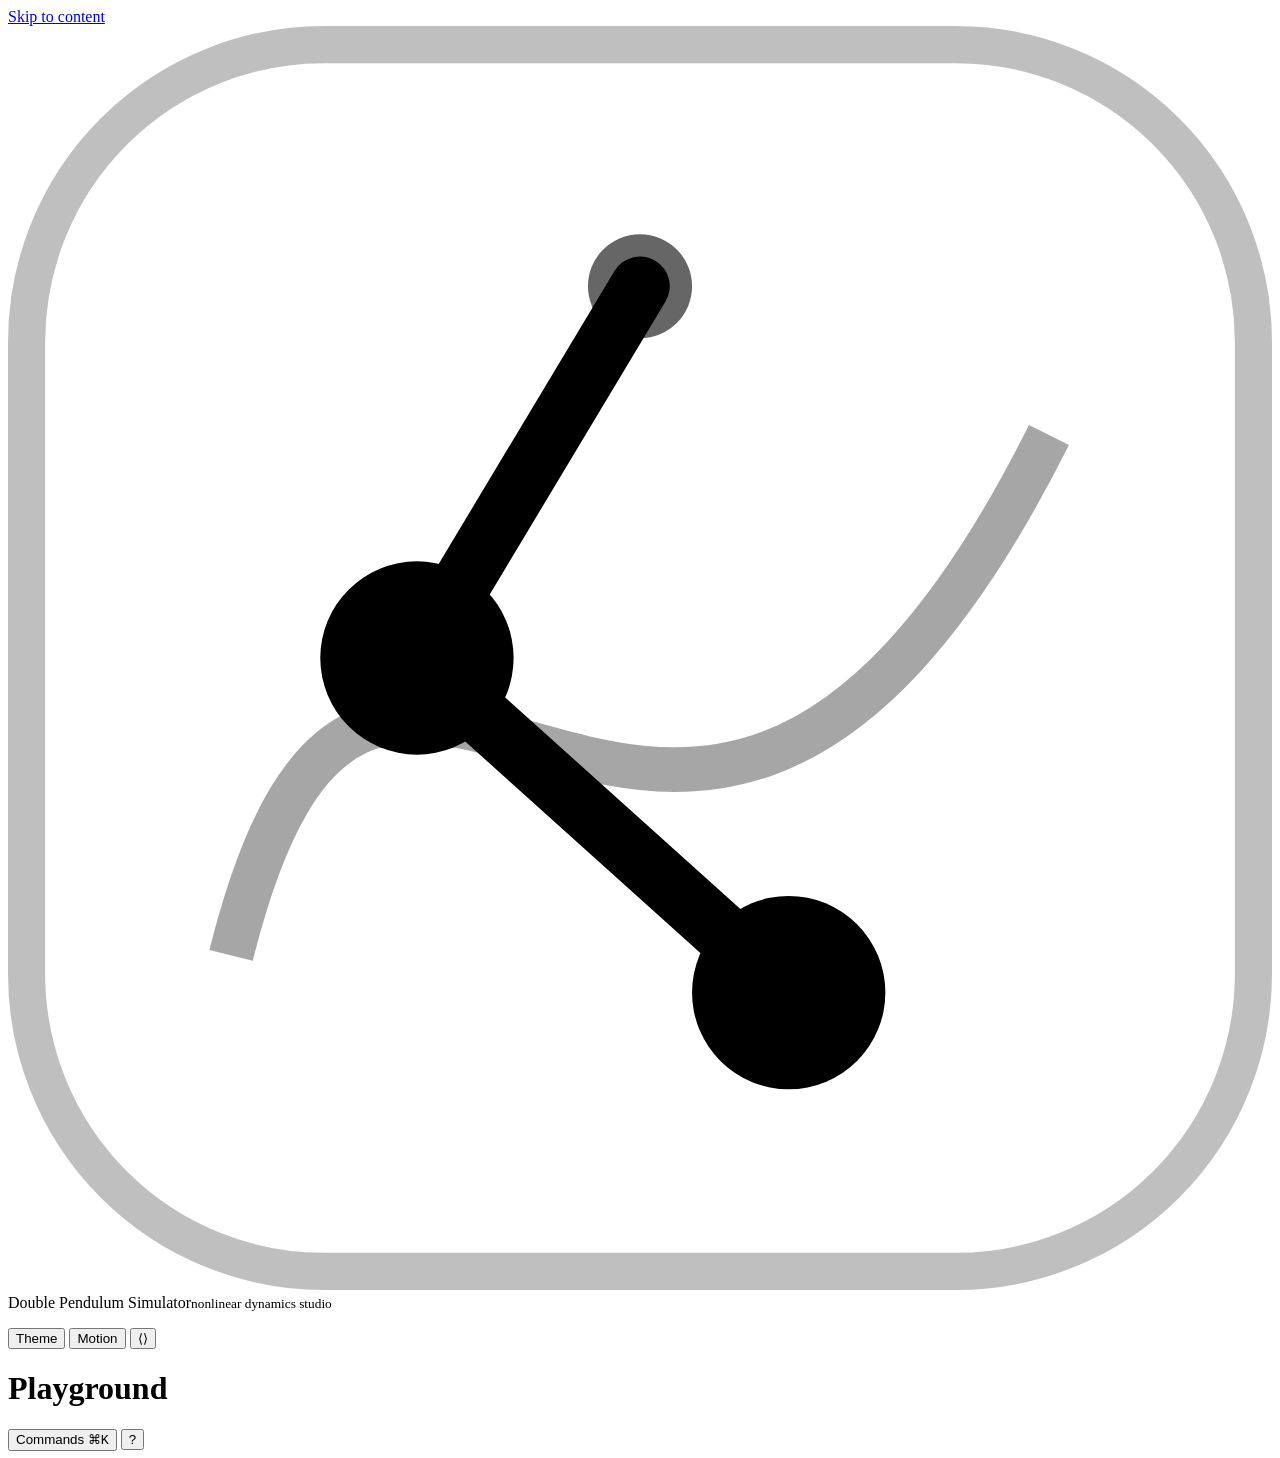
==== pendulum_sim/app/static/index.html @ 21719e25 "Rename to Double Pendulum Simulator (package pendulum_sim); CI manual-only - Package chaos_lab -> pe" ====
<!doctype html>
<html lang="en" data-theme="dark">
<head>
  <meta charset="utf-8">
  <meta name="viewport" content="width=device-width, initial-scale=1">
  <title>Double Pendulum Simulator</title>
  <meta name="description" content="Simulate, analyze and render the chaotic motion of a double pendulum.">
  <link rel="icon" href="data:image/svg+xml,%3Csvg xmlns='http://www.w3.org/2000/svg' viewBox='0 0 32 32'%3E%3Crect width='32' height='32' rx='7' fill='%23000'/%3E%3Cpath d='M16 6 L10 17 L20 26' stroke='%23fff' stroke-width='2' fill='none'/%3E%3Ccircle cx='10' cy='17' r='3' fill='%23fff'/%3E%3Ccircle cx='20' cy='26' r='3' fill='%23fff'/%3E%3C/svg%3E">
  <link rel="stylesheet" href="/css/app.css">
  <script>
    // Apply persisted theme/motion before first paint (no flash).
    try {
      const t = localStorage.getItem("cl.theme");
      if (t) document.documentElement.dataset.theme = t;
      const rm = localStorage.getItem("cl.reducedMotion");
      if (rm === "1" || (rm === null && matchMedia("(prefers-reduced-motion: reduce)").matches))
        document.documentElement.classList.add("reduced-motion");
    } catch (e) {}
  </script>
</head>
<body>
  <a class="sr-only" href="#view">Skip to content</a>
  <div class="app" id="app">
    <nav class="nav" aria-label="Main">
      <div class="brand">
        <svg class="brand-mark" viewBox="0 0 34 34" aria-hidden="true">
          <rect x=".5" y=".5" width="33" height="33" rx="8" fill="none" stroke="currentColor" stroke-opacity=".25"/>
          <path d="M6 25 C10 9, 18 31, 28 11" stroke="currentColor" stroke-opacity=".35" stroke-width="1.2" fill="none"/>
          <path d="M17 7 L11 17 L21 26" stroke="currentColor" stroke-width="1.6" fill="none" stroke-linecap="round"/>
          <circle cx="17" cy="7" r="1.4" fill="currentColor" fill-opacity=".6"/><circle cx="11" cy="17" r="2.6" fill="currentColor"/><circle cx="21" cy="26" r="2.6" fill="currentColor"/>
        </svg>
        <div class="brand-name">Double Pendulum Simulator<small>nonlinear dynamics studio</small></div>
      </div>
      <ul class="nav-list" id="nav-list"></ul>
      <div class="nav-foot">
        <button class="btn ghost sm" id="btn-theme" data-tip="Toggle light/dark theme (T)">Theme</button>
        <button class="btn ghost sm" id="btn-motion" data-tip="Reduced motion: disables particles, motion blur and flashes">Motion</button>
        <button class="btn ghost sm" id="btn-collapse" data-tip="Collapse navigation">⟨⟩</button>
      </div>
    </nav>
    <div class="main">
      <header class="topbar">
        <div>
          <h1 id="view-title">Playground</h1>
          <div class="subtitle" id="view-subtitle"></div>
        </div>
        <div class="spacer"></div>
        <div id="topbar-extra" class="btn-row"></div>
        <button class="btn sm" id="btn-palette" data-tip="Command palette">Commands <kbd>⌘K</kbd></button>
        <button class="btn sm ghost" id="btn-help" data-tip="Keyboard shortcuts (?)">?</button>
      </header>
      <main class="view" id="view" tabindex="-1"></main>
    </div>
  </div>
  <div class="toasts" id="toasts" role="status" aria-live="polite"></div>
  <noscript><p style="padding:2rem">Double Pendulum Simulator needs JavaScript to render simulations.</p></noscript>
  <script type="module" src="/js/main.js"></script>
</body>
</html>
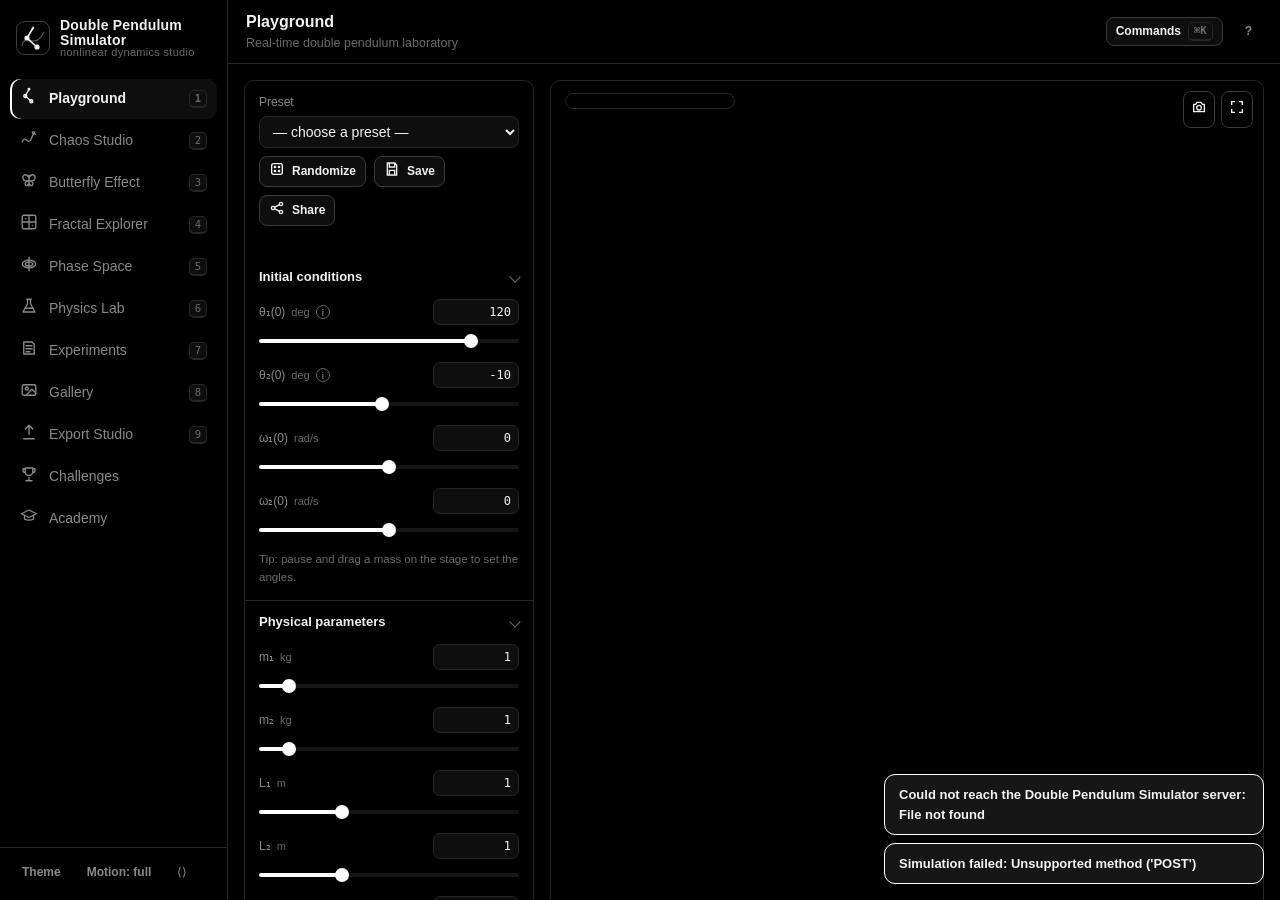
==== commit 1e389e34: "Add a web demo that runs the full dashboard in the browser with Pyodide The dashboard frontend is un" ====
--- a/pendulum_sim/app/static/index.html
+++ b/pendulum_sim/app/static/index.html
@@ -6,7 +6,7 @@
   <title>Double Pendulum Simulator</title>
   <meta name="description" content="Simulate, analyze and render the chaotic motion of a double pendulum.">
   <link rel="icon" href="data:image/svg+xml,%3Csvg xmlns='http://www.w3.org/2000/svg' viewBox='0 0 32 32'%3E%3Crect width='32' height='32' rx='7' fill='%23000'/%3E%3Cpath d='M16 6 L10 17 L20 26' stroke='%23fff' stroke-width='2' fill='none'/%3E%3Ccircle cx='10' cy='17' r='3' fill='%23fff'/%3E%3Ccircle cx='20' cy='26' r='3' fill='%23fff'/%3E%3C/svg%3E">
-  <link rel="stylesheet" href="/css/app.css">
+  <link rel="stylesheet" href="css/app.css">
   <script>
     // Apply persisted theme/motion before first paint (no flash).
     try {
@@ -54,6 +54,6 @@
   </div>
   <div class="toasts" id="toasts" role="status" aria-live="polite"></div>
   <noscript><p style="padding:2rem">Double Pendulum Simulator needs JavaScript to render simulations.</p></noscript>
-  <script type="module" src="/js/main.js"></script>
+  <script type="module" src="js/main.js"></script>
 </body>
 </html>
--- a/pendulum_sim/app/static/css/app.css
+++ b/pendulum_sim/app/static/css/app.css
@@ -0,0 +1,393 @@
+/* Double Pendulum Simulator — design tokens and components.
+   Every colour used by the interface is a token defined here; JS reads the
+   same tokens via getComputedStyle so canvas drawings follow the theme. */
+
+/* Monochrome design system. No hue anywhere: hierarchy comes from grey
+   level, weight, spacing and dash patterns. The legacy hue names (--cyan,
+   --pink, ...) are kept as aliases onto grey levels so older call sites stay
+   valid, but new code should use --fg..--fg-4. */
+:root {
+  --bg: #000000;
+  --bg-2: #000000;
+  --panel: #000000;
+  --panel-2: #0e0e0e;
+  --panel-3: #161616;
+  --border: #262626;
+  --border-strong: #3a3a3a;
+  --grid: #161616;
+  --text: #f2f2f2;
+  --text-2: #8a8a8a;
+  --text-3: #6b6b6b;
+  --fg: #ffffff;
+  --fg-2: #b0b0b0;
+  --fg-3: #6b6b6b;
+  --fg-4: #2e2e2e;
+  --accent: var(--fg);
+  --accent-ink: #000000;
+  --cyan: var(--fg); --green: var(--fg); --red: var(--fg);
+  --pink: var(--fg-2); --gold: var(--fg-2); --purple: var(--fg-3);
+  --glass: #000000;
+  --shadow: none;
+  --radius: 10px;
+  --radius-sm: 7px;
+  --gap: 16px;
+  --font: "Inter", "SF Pro Text", -apple-system, BlinkMacSystemFont, "Segoe UI", Roboto, "Helvetica Neue", Arial, sans-serif;
+  --mono: "JetBrains Mono", "SF Mono", ui-monospace, Menlo, Consolas, monospace;
+  --ease: cubic-bezier(.2, .8, .2, 1);
+  --t: 150ms;
+  color-scheme: dark;
+}
+
+:root[data-theme="light"] {
+  --bg: #ffffff;
+  --bg-2: #ffffff;
+  --panel: #ffffff;
+  --panel-2: #f4f4f4;
+  --panel-3: #ebebeb;
+  --border: #dadada;
+  --border-strong: #bdbdbd;
+  --grid: #efefef;
+  --text: #0a0a0a;
+  --text-2: #6e6e6e;
+  --text-3: #8f8f8f;
+  --fg: #000000;
+  --fg-2: #4a4a4a;
+  --fg-3: #8f8f8f;
+  --fg-4: #d6d6d6;
+  --accent-ink: #ffffff;
+  --glass: #ffffff;
+  color-scheme: light;
+}
+
+* { box-sizing: border-box; }
+html, body { height: 100%; margin: 0; }
+body {
+  background: var(--bg);
+  color: var(--text);
+  font: 14px/1.5 var(--font);
+  -webkit-font-smoothing: antialiased;
+  overflow: hidden;
+}
+:root.reduced-motion * { transition: none !important; animation: none !important; }
+a { color: var(--accent); }
+::selection { background: var(--fg); color: var(--bg); }
+button, input, select, textarea { font: inherit; color: inherit; }
+:focus-visible { outline: 2px solid var(--accent); outline-offset: 2px; border-radius: 6px; }
+.mono { font-family: var(--mono); font-variant-numeric: tabular-nums; }
+.muted { color: var(--text-2); }
+.faint { color: var(--text-3); }
+.hidden { display: none !important; }
+.sr-only { position: absolute; width: 1px; height: 1px; overflow: hidden; clip: rect(0 0 0 0); }
+
+/* ---------- shell ---------- */
+.app { display: grid; grid-template-columns: 228px 1fr; height: 100vh; }
+.app.nav-collapsed { grid-template-columns: 64px 1fr; }
+.nav {
+  background: var(--bg);
+  border-right: 1px solid var(--border);
+  display: flex; flex-direction: column; min-height: 0;
+}
+.brand { display: flex; align-items: center; gap: 10px; padding: 18px 16px 14px; }
+.brand-mark { width: 34px; height: 34px; flex: none; }
+.brand-name { font-weight: 750; letter-spacing: .2px; line-height: 1.05; }
+.brand-name small { display: block; color: var(--text-3); font-weight: 500; font-size: 11px; letter-spacing: .3px; }
+.nav-list { list-style: none; margin: 4px 0; padding: 0 10px; overflow: auto; flex: 1; }
+.nav-item {
+  display: flex; align-items: center; gap: 11px; width: 100%;
+  padding: 8px 10px; margin: 2px 0; border: 0; border-radius: 10px; background: none;
+  color: var(--text-2); cursor: pointer; text-align: left; transition: background var(--t), color var(--t);
+}
+.nav-item svg { width: 18px; height: 18px; flex: none; }
+.nav-item:hover { background: var(--panel); color: var(--text); }
+.nav-item[aria-current="page"] {
+  background: var(--panel-2);
+  color: var(--text); box-shadow: inset 2px 0 0 var(--fg); font-weight: 600;
+}
+.nav-item kbd { margin-left: auto; }
+.nav-foot { padding: 10px 12px 14px; border-top: 1px solid var(--border); display: flex; gap: 6px; flex-wrap: wrap; }
+.app.nav-collapsed .nav-label, .app.nav-collapsed .brand-name, .app.nav-collapsed .nav-item kbd { display: none; }
+
+.main { display: flex; flex-direction: column; min-width: 0; min-height: 0; }
+.topbar {
+  display: flex; align-items: center; gap: 12px; padding: 10px 18px; border-bottom: 1px solid var(--border);
+  background: var(--bg); min-height: 56px;
+}
+.topbar h1 { font-size: 16px; margin: 0; font-weight: 650; }
+.topbar .subtitle { color: var(--text-3); font-size: 12.5px; }
+.topbar .spacer { flex: 1; }
+.view { flex: 1; min-height: 0; overflow: auto; padding: var(--gap); }
+.view.fill { overflow: hidden; }
+
+/* ---------- layout grids ---------- */
+.layout-3 { display: grid; grid-template-columns: 300px minmax(0, 1fr) 320px; gap: var(--gap); height: 100%; min-height: 0; }
+.layout-2 { display: grid; grid-template-columns: 320px minmax(0, 1fr); gap: var(--gap); height: 100%; min-height: 0; }
+.layout-2.wide-left { grid-template-columns: 360px minmax(0, 1fr); }
+.col { display: flex; flex-direction: column; gap: var(--gap); min-height: 0; min-width: 0; }
+.scroll { overflow: auto; min-height: 0; }
+.grid-2 { display: grid; grid-template-columns: repeat(2, minmax(0, 1fr)); gap: var(--gap); }
+.grid-3 { display: grid; grid-template-columns: repeat(3, minmax(0, 1fr)); gap: var(--gap); }
+.grid-auto { display: grid; grid-template-columns: repeat(auto-fill, minmax(240px, 1fr)); gap: var(--gap); }
+
+@media (max-width: 1280px) {
+  .layout-3 { grid-template-columns: 290px minmax(0, 1fr); }
+  .layout-3 > .inspector { grid-column: 1 / -1; }
+  .view.fill { overflow: auto; }
+  .layout-3, .layout-2 { height: auto; }
+  .stage-wrap { min-height: 62vh; }
+}
+@media (max-width: 860px) {
+  .app { grid-template-columns: 1fr; grid-template-rows: auto 1fr; }
+  .app.nav-collapsed { grid-template-columns: 1fr; }
+  .nav { flex-direction: row; align-items: center; border-right: 0; border-bottom: 1px solid var(--border); overflow-x: auto; }
+  .nav-list { display: flex; padding: 4px; overflow-x: auto; }
+  .nav-item { width: auto; white-space: nowrap; }
+  .nav-item kbd, .nav-foot, .brand-name { display: none; }
+  .layout-3, .layout-2, .layout-2.wide-left, .grid-2, .grid-3 { grid-template-columns: 1fr; }
+  .view { padding: 10px; }
+  body { overflow: auto; }
+}
+
+/* ---------- panels ---------- */
+.panel {
+  background: var(--panel); border: 1px solid var(--border); border-radius: var(--radius);
+  box-shadow: var(--shadow); min-width: 0;
+}
+.panel-head { display: flex; align-items: center; gap: 8px; padding: 12px 14px 0; }
+.panel-head h2, .panel-head h3 { font-size: 13px; margin: 0; font-weight: 650; letter-spacing: .2px; }
+.panel-head .spacer { flex: 1; }
+.panel-body { padding: 12px 14px 14px; }
+.panel.flush .panel-body { padding: 0; }
+.eyebrow { font-size: 11px; text-transform: uppercase; letter-spacing: 1.1px; color: var(--text-3); font-weight: 650; }
+
+details.section { border-top: 1px solid var(--border); }
+details.section:first-of-type { border-top: 0; }
+details.section > summary {
+  list-style: none; cursor: pointer; padding: 11px 14px; display: flex; align-items: center; gap: 8px;
+  font-weight: 620; font-size: 13px; user-select: none;
+}
+details.section > summary::-webkit-details-marker { display: none; }
+details.section > summary::after {
+  content: ""; margin-left: auto; width: 7px; height: 7px; border-right: 1.6px solid var(--text-3);
+  border-bottom: 1.6px solid var(--text-3); transform: rotate(-45deg); transition: transform var(--t);
+}
+details.section[open] > summary::after { transform: rotate(45deg); }
+details.section > .section-body { padding: 2px 14px 14px; display: grid; gap: 10px; }
+
+/* ---------- controls ---------- */
+.field { display: grid; gap: 5px; }
+.field-row { display: flex; align-items: center; justify-content: space-between; gap: 8px; }
+.field label, .field .label { font-size: 12px; color: var(--text-2); display: flex; gap: 6px; align-items: center; }
+.field .unit { color: var(--text-3); font-size: 11px; }
+.field .value {
+  width: 86px; text-align: right; background: var(--panel-2); border: 1px solid var(--border);
+  border-radius: 7px; padding: 3px 7px; font-family: var(--mono); font-size: 12px;
+}
+.field .value:focus { border-color: var(--accent); outline: none; }
+input[type="range"] { -webkit-appearance: none; appearance: none; width: 100%; height: 22px; background: none; margin: 0; }
+input[type="range"]::-webkit-slider-runnable-track {
+  height: 4px; border-radius: 4px;
+  background: linear-gradient(90deg, var(--accent) var(--fill, 50%), var(--panel-3) var(--fill, 50%));
+}
+input[type="range"]::-moz-range-track { height: 4px; border-radius: 4px; background: var(--panel-3); }
+input[type="range"]::-moz-range-progress { height: 4px; border-radius: 4px; background: var(--accent); }
+input[type="range"]::-webkit-slider-thumb {
+  -webkit-appearance: none; width: 14px; height: 14px; border-radius: 50%; margin-top: -5px;
+  background: var(--fg); border: 0;
+}
+input[type="range"]::-moz-range-thumb { width: 12px; height: 12px; border-radius: 50%; background: var(--text); border: 2px solid var(--accent); }
+select, input[type="text"], input[type="number"], input[type="search"], textarea {
+  background: var(--panel-2); border: 1px solid var(--border); border-radius: 8px; padding: 6px 9px; width: 100%;
+  transition: border-color var(--t);
+}
+select:focus, input[type="text"]:focus, input[type="number"]:focus, input[type="search"]:focus, textarea:focus { border-color: var(--accent); outline: none; }
+textarea { resize: vertical; min-height: 70px; }
+input[type="color"] { width: 34px; height: 26px; padding: 0; border: 1px solid var(--border); border-radius: 6px; background: none; }
+.check { display: flex; align-items: center; gap: 8px; font-size: 12.5px; color: var(--text-2); cursor: pointer; }
+.check input { accent-color: var(--accent); }
+.seg { display: inline-flex; background: var(--panel-2); border: 1px solid var(--border); border-radius: 9px; padding: 2px; gap: 2px; flex-wrap: wrap; }
+.seg button { border: 0; background: none; padding: 4px 10px; border-radius: 7px; color: var(--text-2); cursor: pointer; font-size: 12.5px; }
+.seg button[aria-pressed="true"] { background: var(--panel-3); color: var(--text); box-shadow: inset 0 0 0 1px var(--border-strong); }
+
+.btn {
+  display: inline-flex; align-items: center; justify-content: center; gap: 7px; padding: 7px 12px;
+  border-radius: 9px; border: 1px solid var(--border-strong); background: var(--panel-2); color: var(--text);
+  cursor: pointer; font-weight: 560; font-size: 13px; transition: background var(--t), border-color var(--t), transform 80ms;
+  white-space: nowrap;
+}
+.btn:hover { background: var(--panel-3); }
+.btn:active { transform: translateY(1px); }
+.btn:disabled { opacity: .45; cursor: not-allowed; }
+.btn svg { width: 16px; height: 16px; }
+.btn.primary {
+  background: var(--fg);
+  border-color: transparent; color: var(--accent-ink);
+}
+.btn.primary:hover { background: var(--fg-2); }
+.btn.ghost { background: none; border-color: transparent; color: var(--text-2); }
+.btn.ghost:hover { background: var(--panel-2); color: var(--text); }
+.btn.danger:hover { border-color: var(--fg); font-weight: 700; }
+.btn.sm { padding: 4px 9px; font-size: 12px; border-radius: 8px; }
+.btn.icon { padding: 7px; }
+.btn-row { display: flex; gap: 8px; flex-wrap: wrap; align-items: center; }
+kbd {
+  font-family: var(--mono); font-size: 10.5px; color: var(--text-3); border: 1px solid var(--border);
+  border-bottom-width: 2px; border-radius: 5px; padding: 0 5px; background: var(--panel-2);
+}
+
+/* ---------- stage ---------- */
+.stage-wrap { position: relative; min-height: 0; flex: 1; display: flex; flex-direction: column; }
+.stage {
+  position: relative; flex: 1; min-height: 280px; border-radius: var(--radius); overflow: hidden;
+  background: var(--bg); border: 1px solid var(--border);
+}
+.stage canvas { position: absolute; inset: 0; width: 100%; height: 100%; display: block; touch-action: none; }
+.stage .hud {
+  position: absolute; left: 14px; top: 12px; pointer-events: none; font-family: var(--mono); font-size: 12px;
+  background: var(--bg); border: 1px solid var(--border); border-radius: 8px;
+  padding: 7px 10px; line-height: 1.55; min-width: 170px;
+}
+.stage .hud b { color: var(--text); font-weight: 600; }
+.stage .hud .k { color: var(--text-3); }
+.stage .toolbar { position: absolute; right: 10px; top: 10px; display: flex; gap: 6px; }
+.stage .toolbar .btn { background: var(--bg); }
+.stage .badge-bl { position: absolute; left: 14px; bottom: 12px; font-size: 11.5px; color: var(--text-3); pointer-events: none; }
+.stage .loading {
+  position: absolute; inset: 0; display: grid; place-items: center; background: color-mix(in srgb, var(--bg) 55%, transparent);
+  font-size: 13px; color: var(--text-2); z-index: 3;
+}
+.stage:fullscreen { border-radius: 0; }
+.spinner {
+  width: 26px; height: 26px; border-radius: 50%; border: 2.5px solid var(--border-strong); border-top-color: var(--accent);
+  animation: spin .8s linear infinite; margin: 0 auto 10px;
+}
+@keyframes spin { to { transform: rotate(360deg); } }
+
+/* transport + timeline */
+.transport { display: flex; align-items: center; gap: 8px; padding: 10px 2px 0; flex-wrap: wrap; }
+.transport .time { font-family: var(--mono); font-size: 12.5px; min-width: 132px; color: var(--text-2); }
+.timeline { position: relative; height: 38px; flex: 1; min-width: 200px; cursor: pointer; touch-action: none; }
+.timeline canvas { width: 100%; height: 100%; display: block; }
+
+/* ---------- data display ---------- */
+.readouts { display: grid; grid-template-columns: repeat(2, minmax(0, 1fr)); gap: 6px 12px; font-size: 12px; }
+.readouts .r { display: flex; justify-content: space-between; gap: 6px; border-bottom: 1px dashed var(--border); padding: 3px 0; }
+.readouts .r span:first-child { color: var(--text-3); }
+.readouts .r span:last-child { font-family: var(--mono); font-variant-numeric: tabular-nums; }
+.chart { position: relative; width: 100%; height: 150px; }
+.chart.tall { height: 240px; }
+.chart.xl { height: 340px; }
+.chart.square { aspect-ratio: 1; height: auto; }
+.chart canvas { position: absolute; inset: 0; width: 100%; height: 100%; }
+.chart .tip {
+  position: absolute; pointer-events: none; background: var(--bg); border: 1px solid var(--border-strong);
+  border-radius: 8px; padding: 4px 8px; font: 11.5px var(--mono); white-space: nowrap; z-index: 2; display: none;
+}
+table.data { width: 100%; border-collapse: collapse; font-size: 12.5px; }
+table.data th, table.data td { text-align: left; padding: 6px 8px; border-bottom: 1px solid var(--border); }
+table.data th { color: var(--text-3); font-weight: 600; font-size: 11.5px; text-transform: uppercase; letter-spacing: .6px; }
+table.data td.num { font-family: var(--mono); text-align: right; font-variant-numeric: tabular-nums; }
+.stat { display: grid; gap: 2px; }
+.stat .v { font: 600 20px var(--mono); letter-spacing: -.3px; }
+.stat .l { font-size: 11.5px; color: var(--text-3); }
+.stats { display: grid; grid-template-columns: repeat(auto-fit, minmax(120px, 1fr)); gap: 12px; }
+.progress { height: 2px; background: var(--panel-3); border-radius: 6px; overflow: hidden; }
+.progress > div { height: 100%; width: 0; background: var(--fg); transition: width 200ms; }
+.events { list-style: none; margin: 0; padding: 0; display: grid; gap: 2px; max-height: 220px; overflow: auto; font-size: 12px; }
+.events li button {
+  width: 100%; display: flex; gap: 8px; align-items: center; background: none; border: 0; padding: 4px 6px; border-radius: 7px;
+  cursor: pointer; color: var(--text-2); text-align: left;
+}
+.events li button:hover { background: var(--panel-2); color: var(--text); }
+.dot { width: 8px; height: 8px; border-radius: 50%; flex: none; }
+.tag { display: inline-flex; align-items: center; padding: 1px 8px; border-radius: 999px; font-size: 11px; background: var(--panel-3); color: var(--text-2); border: 1px solid var(--border); }
+.tag.accent { color: var(--text); border-color: var(--border-strong); }
+.note {
+  font-size: 12.5px; color: var(--text-2); background: var(--panel-2); border: 1px solid var(--border); border-left: 2px solid var(--fg-3);
+  border-radius: 9px; padding: 9px 11px;
+}
+.note.warn { border-left-color: var(--fg-2); }
+.note.ok { border-left-color: var(--fg); color: var(--text); }
+.note.err { border-left-color: var(--fg); border-left-width: 3px; color: var(--text); font-weight: 600; }
+
+/* cards */
+.card {
+  background: var(--panel); border: 1px solid var(--border); border-radius: var(--radius); overflow: hidden; display: flex; flex-direction: column;
+  transition: border-color var(--t), transform var(--t) var(--ease);
+}
+.card:hover { border-color: var(--border-strong); }
+.card .thumb { aspect-ratio: 16/10; background: var(--bg); display: block; width: 100%; object-fit: cover; }
+.card .card-body { padding: 10px 12px 12px; display: grid; gap: 6px; }
+.card h4 { margin: 0; font-size: 13.5px; }
+.card p { margin: 0; font-size: 12.5px; color: var(--text-2); }
+.card.selected { border-color: var(--fg); box-shadow: 0 0 0 1px var(--fg); }
+
+/* hero / docs */
+.prose { max-width: 820px; line-height: 1.65; }
+.prose h2 { font-size: 22px; margin: 6px 0 8px; }
+.prose h3 { font-size: 16px; margin: 22px 0 6px; }
+.prose p, .prose li { color: var(--text-2); }
+.prose .eq {
+  font-family: "STIX Two Math", "Cambria Math", "Latin Modern Math", Georgia, serif; font-size: 16.5px; color: var(--text);
+  background: var(--panel-2); border: 1px solid var(--border); border-radius: 10px; padding: 10px 14px; margin: 10px 0; overflow-x: auto;
+  white-space: nowrap;
+}
+.lesson-list { display: grid; gap: 4px; }
+.lesson-list button { text-align: left; border: 0; background: none; color: var(--text-2); padding: 7px 10px; border-radius: 8px; cursor: pointer; display: flex; gap: 10px; }
+.lesson-list button[aria-current="true"] { background: var(--panel-2); color: var(--text); }
+.lesson-list .n { font-family: var(--mono); color: var(--text-3); width: 18px; }
+
+/* tabs */
+.tabs { display: flex; gap: 4px; border-bottom: 1px solid var(--border); margin-bottom: var(--gap); flex-wrap: wrap; }
+.tabs button {
+  border: 0; background: none; padding: 9px 12px; color: var(--text-2); cursor: pointer; border-bottom: 2px solid transparent; font-weight: 560;
+}
+.tabs button[aria-selected="true"] { color: var(--text); border-bottom-color: var(--accent); }
+
+/* tooltip */
+[data-tip] { position: relative; }
+.tooltip {
+  position: fixed; z-index: 1000; pointer-events: none; max-width: 280px; background: var(--panel-3); color: var(--text);
+  border: 1px solid var(--border-strong); border-radius: 8px; padding: 6px 9px; font-size: 12px; box-shadow: var(--shadow);
+  opacity: 0; transform: translateY(4px); transition: opacity 120ms, transform 120ms;
+}
+.tooltip.show { opacity: 1; transform: none; }
+.info-i { display: inline-grid; place-items: center; width: 14px; height: 14px; border-radius: 50%; border: 1px solid var(--text-3); color: var(--text-3); font-size: 9.5px; font-weight: 700; cursor: help; }
+
+/* toasts */
+.toasts { position: fixed; right: 16px; bottom: 16px; display: grid; gap: 8px; z-index: 900; }
+.toast {
+  background: var(--panel-3); border: 1px solid var(--border-strong); border-radius: 11px; padding: 10px 14px; box-shadow: var(--shadow);
+  max-width: 380px; font-size: 13px; animation: toast-in 220ms var(--ease);
+}
+.toast.err { border-color: var(--fg); font-weight: 600; }
+.toast.ok { border-color: var(--border-strong); }
+@keyframes toast-in { from { opacity: 0; transform: translateY(8px); } }
+
+/* modal + command palette */
+.overlay { position: fixed; inset: 0; background: rgba(0, 0, 0, .72); z-index: 800; display: grid; place-items: start center; padding-top: 12vh; }
+.palette { width: min(620px, 92vw); background: var(--panel); border: 1px solid var(--border-strong); border-radius: 16px; box-shadow: var(--shadow); overflow: hidden; }
+.palette input { border: 0; border-bottom: 1px solid var(--border); border-radius: 0; padding: 14px 16px; font-size: 15px; background: none; }
+.palette ul { list-style: none; margin: 0; padding: 6px; max-height: 50vh; overflow: auto; }
+.palette li { padding: 8px 10px; border-radius: 9px; display: flex; gap: 10px; align-items: center; cursor: pointer; color: var(--text-2); }
+.palette li[aria-selected="true"] { background: var(--panel-3); color: var(--text); }
+.palette li .grp { margin-left: auto; font-size: 11px; color: var(--text-3); }
+.modal { width: min(720px, 94vw); max-height: 80vh; overflow: auto; background: var(--panel); border: 1px solid var(--border-strong); border-radius: 16px; box-shadow: var(--shadow); padding: 18px 20px; }
+.modal h3 { margin-top: 0; }
+
+/* screensaver */
+.app.screensaver .nav, .app.screensaver .topbar, .app.screensaver .hide-in-saver { display: none !important; }
+.app.screensaver { grid-template-columns: 1fr; }
+.app.screensaver .view { padding: 0; }
+.app.screensaver .layout-3, .app.screensaver .layout-2 { grid-template-columns: 1fr; }
+.app.screensaver .stage { border-radius: 0; border: 0; }
+
+.swatch { display: inline-block; width: 100%; height: 10px; border-radius: 5px; }
+.palette-grid { display: grid; grid-template-columns: repeat(3, 1fr); gap: 6px; }
+.palette-grid button { border: 1px solid var(--border); background: var(--panel-2); border-radius: 8px; padding: 6px; cursor: pointer; color: var(--text-2); font-size: 11px; display: grid; gap: 4px; }
+.palette-grid button[aria-pressed="true"] { border-color: var(--accent); color: var(--text); }
+.empty { text-align: center; color: var(--text-3); padding: 40px 10px; }
+.split { display: grid; grid-template-columns: 1fr 1fr; gap: var(--gap); }
+.kv { display: grid; grid-template-columns: auto 1fr; gap: 3px 12px; font-size: 12.5px; }
+.kv dt { color: var(--text-3); }
+.kv dd { margin: 0; font-family: var(--mono); }
+hr.sep { border: 0; border-top: 1px solid var(--border); margin: 4px 0; }
